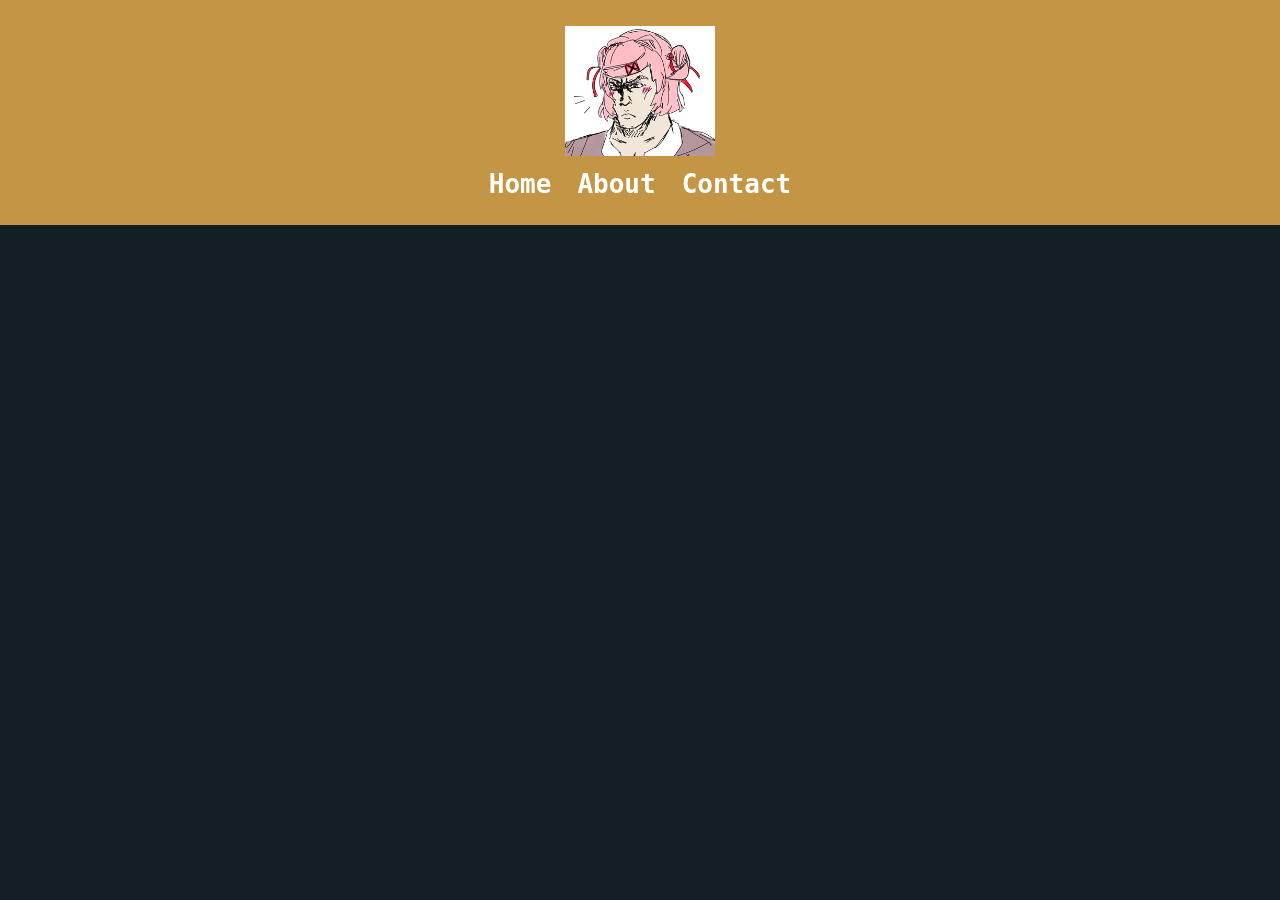
==== index.html @ 2041772a "forst first" ====
<!DOCTYPE html>
<html lang="en">
<head>
    <meta charset="UTF-8">
    <meta name="viewport" content="width=device-width, initial-scale=1.0">
    <link rel="stylesheet" href="css/styles.css">
    <title>Dream Team</title>
</head>
<body>
    <header id="top-header">
        <img src="images/natsuki.png" alt="test" id="logo">
        <nav id="navHeader">
            <a href="#">Home</a>
            <a href="#">About</a>
            <a href="#">Contact</a>
        </nav>
    </header>
</body>
</html>
---- css/styles.css ----
:root{
    --studio-color: #141F25;
    --studio-color2: #C39544;
    --gap: 2rem;
    font-family: monospace;
}

* {
    margin: 0;
    padding: 0;
    box-sizing: border-box;
    font-family: monospace;
}
html, body {
    height: 100%;
    background-color: var(--studio-color);
}
h1, h2, h3, h4, h5, h6, p {
    margin-bottom: 16px;
}

/* CSS SYSTEMS */

.wrapper {
    display: block;
    position: relative;
    left: 0;
}

.container {
    margin: 0 auto;
    width: 100%;
    max-width: 1024px;
}

/* TOP NAV CONTENT */

#top-header {
    padding: 2rem;
    background-color: var(--studio-color2);
    display: flex;
    flex-direction: column;
    align-items: center;
    justify-content: center;
}

#logo {
    height: 10rem;
    width: auto;
    margin-bottom: 1rem;
    display: block;
}

#navHeader {
    display: flex;
    gap: 2rem;
}

#navHeader a {
    color: white;
    text-decoration: none;
    font-weight: bold;
    font-size: 2rem;
    transition: color 0.2s ease;
}

#navHeader a:hover {
    color: #ff79c6;
}
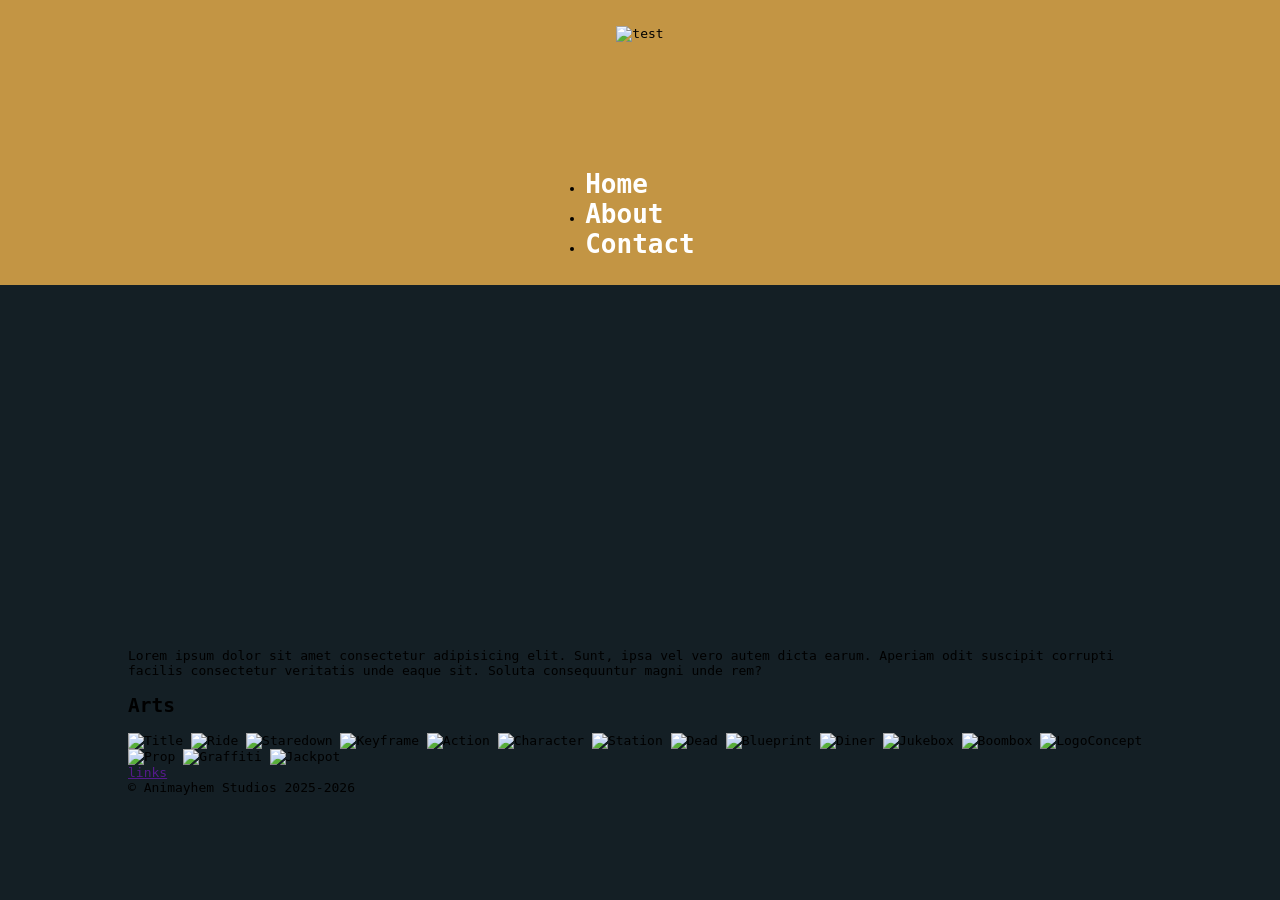
==== commit f4077d50: "push push" ====
--- a/index.html
+++ b/index.html
@@ -8,12 +8,95 @@
 </head>
 <body>
     <header id="top-header">
-        <img src="images/natsuki.png" alt="test" id="logo">
-        <nav id="navHeader">
-            <a href="#">Home</a>
-            <a href="#">About</a>
-            <a href="#">Contact</a>
+        <img src="images/Logo.png" alt="test" id="logo">
+        <nav id="navHeader" class="">
+            <div class="">
+                <ul>
+                    <li>
+                        <a href="index.html">Home</a>
+                    </li>
+                    <li>
+                        <a href="team.html">About</a>
+                    </li>
+                    <li>
+                        <a href="contact.html">Contact</a>
+                    </li>
+                </ul>
+            </div>
         </nav>
     </header>
+    <main>
+        <section id="main-container" class="container">
+            
+            <header id="firstThing" class="center">
+                <!-- <img id="logoFirst" src="images/Logo.png" alt="Studio logo"> -->
+            </header>
+
+            <section class="odd">
+                <div class="wrapper">
+                    <figure id="video-test">
+                        <!-- <video controls>
+                            <source src="/images/animation.mp4" type="video/mp4">
+                        </video> -->
+
+                    <iframe 
+                        src="https://player.vimeo.com/video/1179947944?autoplay=1&muted=1&loop=1&background=0"
+                        width="640" 
+                        height="360" 
+                        frameborder="0" 
+                        allow="autoplay; fullscreen; picture-in-picture"
+                        allowfullscreen>
+                    </iframe>
+                        
+                        <figcaption>
+                            <p>
+                                Lorem ipsum dolor sit amet consectetur adipisicing elit. Sunt, ipsa vel vero autem dicta earum. Aperiam odit suscipit corrupti facilis consectetur veritatis unde eaque sit. Soluta consequuntur magni unde rem?
+                            </p>
+                            
+                        </figcaption>
+                        
+                    </figure>
+                </div>
+            </section>
+
+            <section class="even">
+                <div class="wrapper">
+                    <header id="showText" class="center">
+                        <h2>Arts</h2>
+                    </header>
+
+                    <section class="showcase-gallery" aria-label="Artwork">
+                        <img src="images/artwork/TitleCard.png" alt="Title">
+                        <img src="images/artwork/Ride.png" alt="Ride">
+                        <img src="images/artwork/Staredown.png" alt="Staredown">
+                        <img src="images/artwork/keyframes.png" alt="Keyframe">
+                        <img src="images/artwork/hit.png" alt="Action">
+                        <img src="images/artwork/hegotgit.png" alt="Character">
+                        <img src="images/artwork/station.png" alt="Station">
+                        <img src="images/artwork/dead.png" alt="Dead">
+                        <img src="images/artwork/blueprint.png" alt="Blueprint">
+                        <img src="images/artwork/dine.png" alt="Diner">
+                        <img src="images/artwork/juke.png" alt="Jukebox">
+                        <img src="images/artwork/boom.png" alt="Boombox">
+                        <img src="images/artwork/logoConcept.png" alt="LogoConcept">
+                        <img src="images/artwork/propArt.png" alt="Prop">
+                        <img src="images/artwork/graffiti.png" alt="Graffiti">
+                        <img src="images/artwork/jackpot.png" alt="Jackpot">
+                    </section>
+                </div>
+            </section>
+        </section>
+    </main>
+    <footer>
+        <div class="container center">
+            <div id="footer-container">
+                <div id="footer-inner">
+                    <!-- <img src="images/natsuki.png" alt="" id="logo"> -->
+                    <a href="">links</a>
+                </div>
+                <p> &copy; Animayhem Studios 2025-2026</p>
+            </div>
+        </div>
+    </footer>
 </body>
 </html>
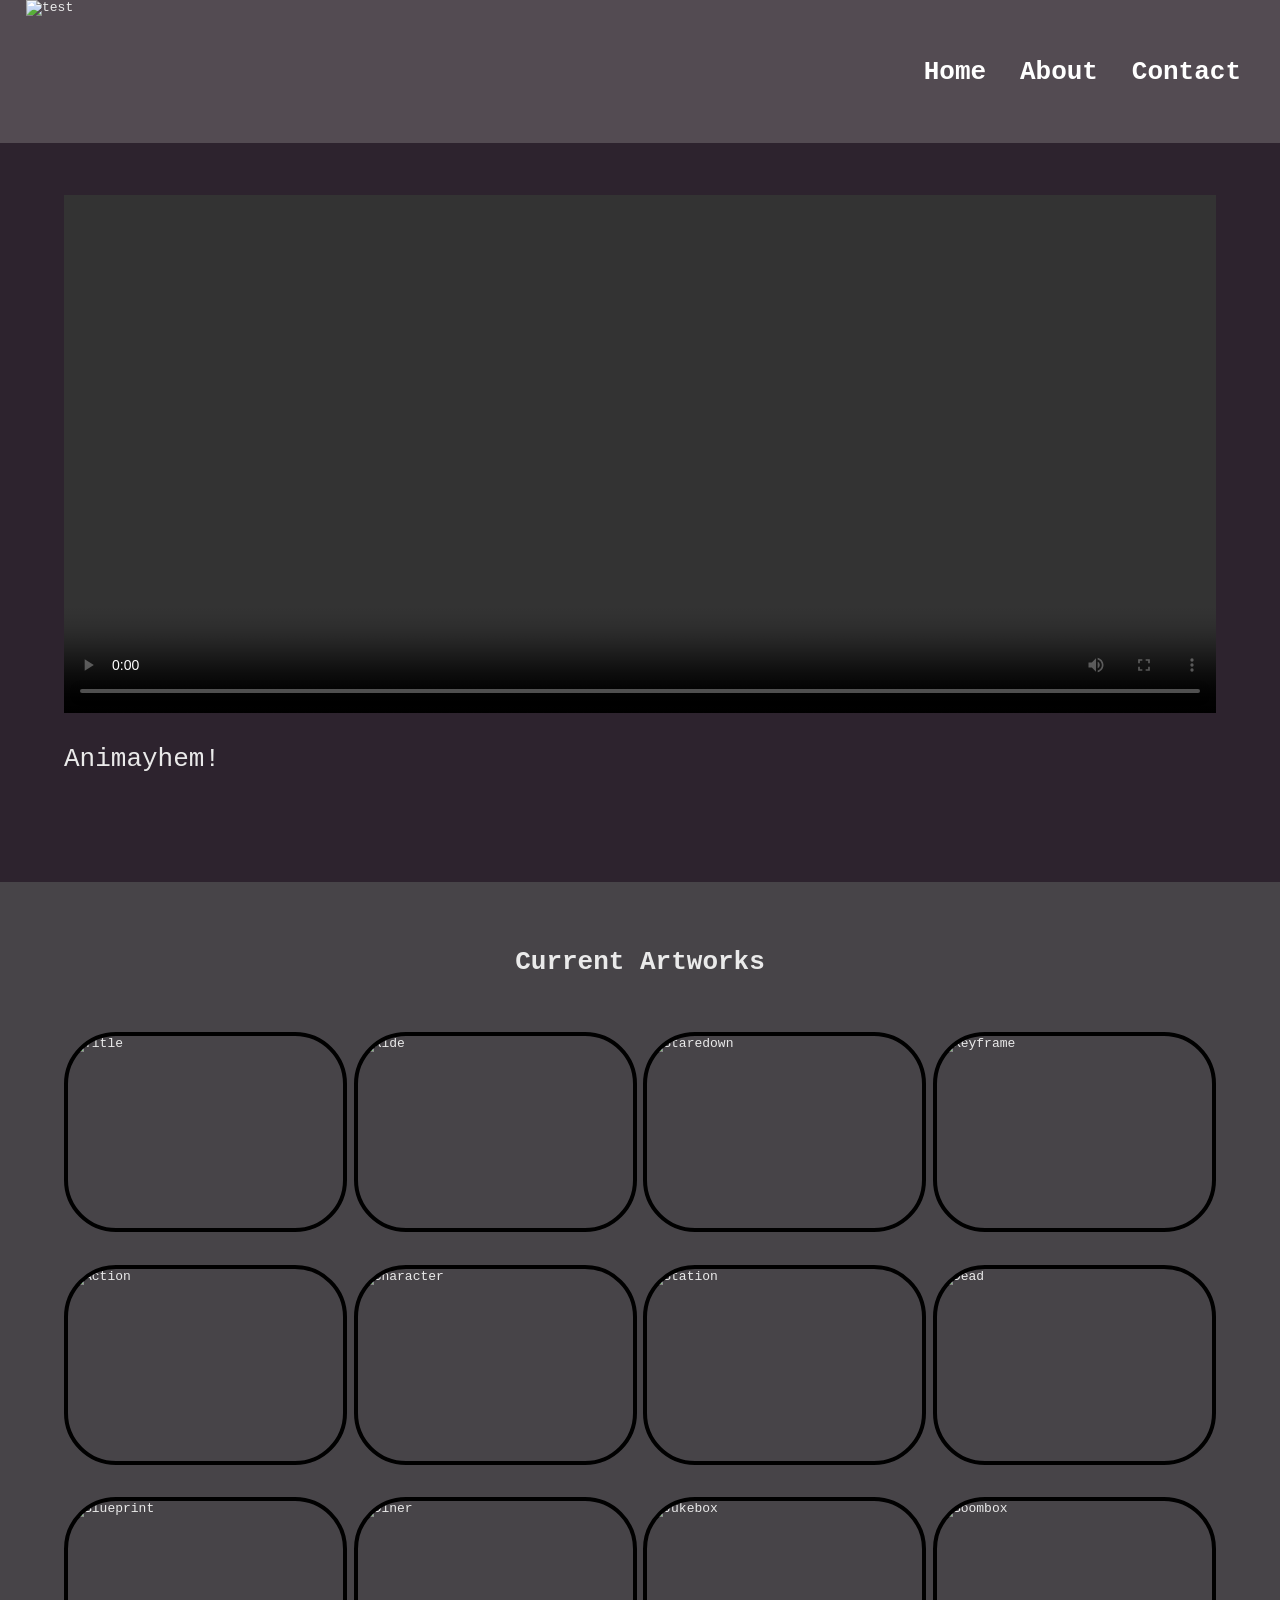
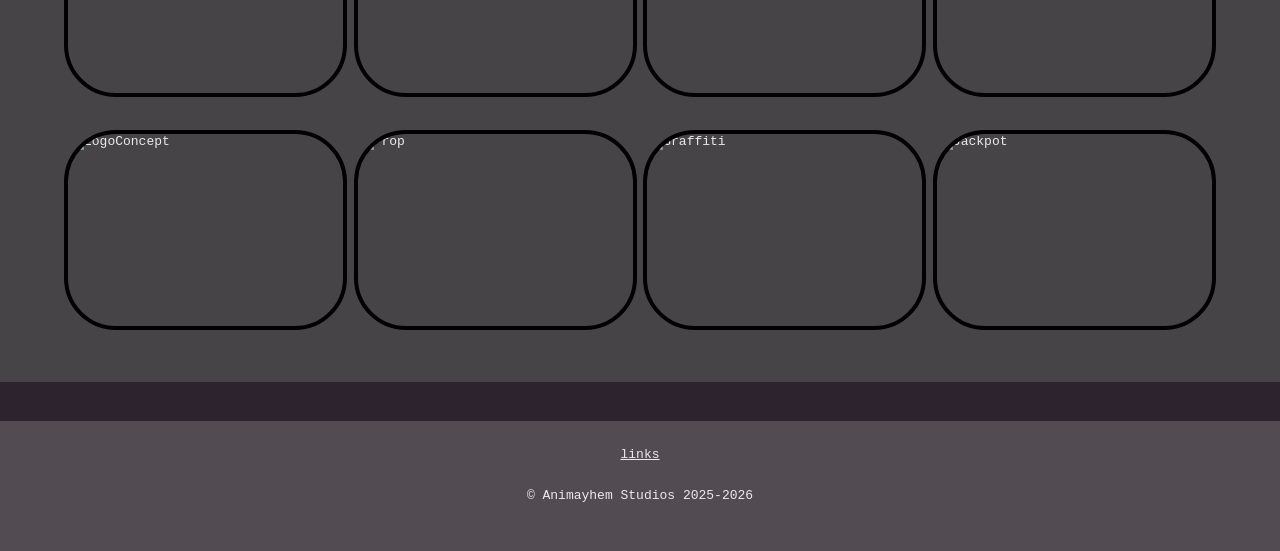
==== commit a4c66b5a: "3 3" ====
--- a/index.html
+++ b/index.html
@@ -35,22 +35,22 @@
             <section class="odd">
                 <div class="wrapper">
                     <figure id="video-test">
-                        <!-- <video controls>
-                            <source src="/images/animation.mp4" type="video/mp4">
-                        </video> -->
+                        <video controls>
+                            <source src="/images/final_ani_renders.mp4" type="video/mp4">
+                        </video>
 
-                    <iframe 
+                    <!-- <iframe 
                         src="https://player.vimeo.com/video/1179947944?autoplay=1&muted=1&loop=1&background=0"
-                        width="640" 
-                        height="360" 
+                        width="1280" 
+                        height="800" 
                         frameborder="0" 
-                        allow="autoplay; fullscreen; picture-in-picture"
+                        allow="fullscreen; picture-in-picture"
                         allowfullscreen>
-                    </iframe>
+                    </iframe> -->
                         
                         <figcaption>
                             <p>
-                                Lorem ipsum dolor sit amet consectetur adipisicing elit. Sunt, ipsa vel vero autem dicta earum. Aperiam odit suscipit corrupti facilis consectetur veritatis unde eaque sit. Soluta consequuntur magni unde rem?
+                                Animayhem!
                             </p>
                             
                         </figcaption>
@@ -62,7 +62,7 @@
             <section class="even">
                 <div class="wrapper">
                     <header id="showText" class="center">
-                        <h2>Arts</h2>
+                        <h2>Current Artworks</h2>
                     </header>
 
                     <section class="showcase-gallery" aria-label="Artwork">
@@ -86,6 +86,12 @@
                 </div>
             </section>
         </section>
+
+        <section class="odd">
+            <div class="wrapper">
+                
+            </div>
+        </section>
     </main>
     <footer>
         <div class="container center">
--- a/css/styles.css
+++ b/css/styles.css
@@ -1,6 +1,7 @@
 :root{
-    --studio-color: #141F25;
-    --studio-color2: #C39544;
+    --studio-color: #2D232E;
+    --studio-color2: #534B52;
+    --studio-color3: #474448;
     --gap: 2rem;
     font-family: monospace;
 }
@@ -10,6 +11,7 @@
     padding: 0;
     box-sizing: border-box;
     font-family: monospace;
+    color:#eaeaea;
 }
 html, body {
     height: 100%;
@@ -19,41 +21,109 @@
     margin-bottom: 16px;
 }
 
+div {
+    display: block;
+}
+
 /* CSS SYSTEMS */
 
 .wrapper {
-    display: block;
-    position: relative;
-    left: 0;
+    max-width: min(90%, 1280px);
+    margin: 0 auto;
+}
+
+/* Alternatively */
+
+/* .wrapper {
+    max-width: min(90%, 1200px);
+    margin: 0 auto;
+} */
+
+.odd {
+    margin-bottom: 3rem;
+}
+
+.even {
+    background-color: var(--studio-color3);
+    padding: 3rem 0;
+}
+
+h2 {
+    font-size: 2rem;
 }
 
 .container {
     margin: 0 auto;
     width: 100%;
-    max-width: 1024px;
-}
-
-/* TOP NAV CONTENT */
-
-#top-header {
-    padding: 2rem;
-    background-color: var(--studio-color2);
+    /* max-width: 1280px; */
+}
+
+.line-break {
+    height: 1px;
+    width: 100%;
+    margin-bottom: 4rem;
+}
+
+.center {
     display: flex;
     flex-direction: column;
     align-items: center;
     justify-content: center;
-}
-
-#logo {
-    height: 10rem;
-    width: auto;
-    margin-bottom: 1rem;
-    display: block;
+    text-align: center;
+}
+
+/* TOP NAV CONTENT */
+
+
+nav {
+    position: relative;
+    display: flex;
+    margin: 2rem;
+}
+
+nav ul {
+    text-align: center;
 }
 
 #navHeader {
     display: flex;
     gap: 2rem;
+    /* grid-template-columns: 3; */
+}
+
+#top-header {
+    width: 100%;
+    /* padding-top: 1rem;
+    padding-bottom: 1rem; */
+    background-color: var(--studio-color2);
+    display: flex;
+    /* flex-direction: column; */
+    align-items: center;
+    justify-content: space-between;
+}
+
+#studio-logo {
+    height: 10rem;
+    width: auto;
+    margin-bottom: 1rem;
+    margin-left: 5rem;
+    display: block;
+}
+
+#logo {
+    position: relative;
+
+    height: 10rem;
+    width: auto;
+    margin-left: 2rem;
+    margin-bottom: 1rem;
+    /* display: block; */
+}
+
+nav ul li {
+    display: inline-block;
+    list-style: none;
+    margin: 1rem;
 }
 
 #navHeader a {
@@ -67,3 +137,192 @@
 #navHeader a:hover {
     color: #ff79c6;
 }
+
+/* MAIN CONTENT */
+
+#main-container {
+    min-height: 1200px;
+}
+
+#logoFirst {
+    max-width: 300px;
+    width: 100%;
+    margin: 2rem auto;
+    display: block;
+}
+
+#firstThing {
+    margin: 2rem;
+}
+
+#video-test {
+    width: 100%;
+    aspect-ratio: 16 / 9;
+    margin-bottom: 2rem;
+}
+
+#video-test video {
+    width: 100%;
+    height: 80%;
+    object-fit: cover;
+    display: block;
+}
+
+figcaption p {
+    max-width: 75ch;
+    margin: 2rem auto;
+    line-height: 1.6;
+    font-size: 2rem;
+}
+
+#showText {
+    margin: 2rem;
+}
+
+.showcase-gallery {
+    display: grid;
+    grid-template-columns: repeat(4, 1fr);
+    gap: .5rem;
+    justify-items: center;
+}
+
+.showcase-gallery img {
+    display: block;
+    height: 200px;
+    width: 100%;
+    object-fit: cover;
+    margin: 1rem;
+    /* padding-bottom: 1rem; */
+    border-radius: 4rem;
+    border: 4px solid black;
+}
+
+/* TEAM CONTENT */
+
+#our-story {
+    font-size: 4rem;
+    padding: 4rem;
+}
+
+#story-p {
+    font-size: 2rem;
+}
+
+
+#meet-the-team {
+    font-size: 4rem;
+}
+
+.team-grid {
+    list-style: none;
+    display: grid;
+    grid-template-columns: repeat(auto-fit, minmax(200px, 1fr));
+    gap: 2rem;
+    padding: 0;
+}
+
+.team-member {
+    text-align: center;
+}
+
+.team-member img {
+    width: 100%;
+    max-width: 16rem;
+    aspect-ratio: 1 / 1;
+    object-fit: cover;
+    border-radius: 1rem;
+    margin-bottom: 1rem;
+}
+
+.team-member h2 {
+    font-size: 1.75rem;
+    margin-bottom: 0.5rem;
+}
+
+.team-member p {
+    font-size: 1rem;
+}
+
+/* FOOTER CONTENT */
+
+footer {
+    width: 100%;
+    height: 10rem;
+    background-color: var(--studio-color2);
+}
+
+#footer-container {
+    display: grid;
+    height: 100%;
+}
+
+#footer-inner {
+    padding: 2rem;
+}
+
+/* Contact Section */
+#contact-section {
+    padding: 2rem 1rem;
+}
+
+#contact-section h1 {
+    font-size: 4rem;
+    margin-bottom: 1rem;
+}
+
+#contact-section p {
+    font-size: 2rem;
+    margin-bottom: 1rem;
+    padding-bottom: 1rem;
+}
+
+form {
+    max-width: 50rem;
+    font-size: 2rem;
+}
+
+form div {
+    margin-bottom: 1rem;
+    padding-bottom: 1rem;
+}
+
+form label {
+    font-weight: bold;
+}
+
+form input,
+form textarea {
+    width: 100%;
+    padding: 0.5rem;
+    /* margin-bottom: 0.5rem; */
+    margin-top: 1rem;
+    font-size: 1rem;
+    border: 1px solid #ccc;
+    border-radius: 8px;
+    box-sizing: border-box;
+    color: black;
+}
+
+form textarea {
+    resize: vertical;
+}
+
+form button {
+    padding: 2rem;
+    font-size: 16px;
+    border: none;
+    border-radius: 4px;
+    cursor: pointer;
+}
+
+form button:hover {
+    opacity: 0.9;
+}
+
+#contact-info {
+    margin-top: 3rem;
+}
+
+#contact-info h2 {
+    margin-bottom: 1rem;
+}
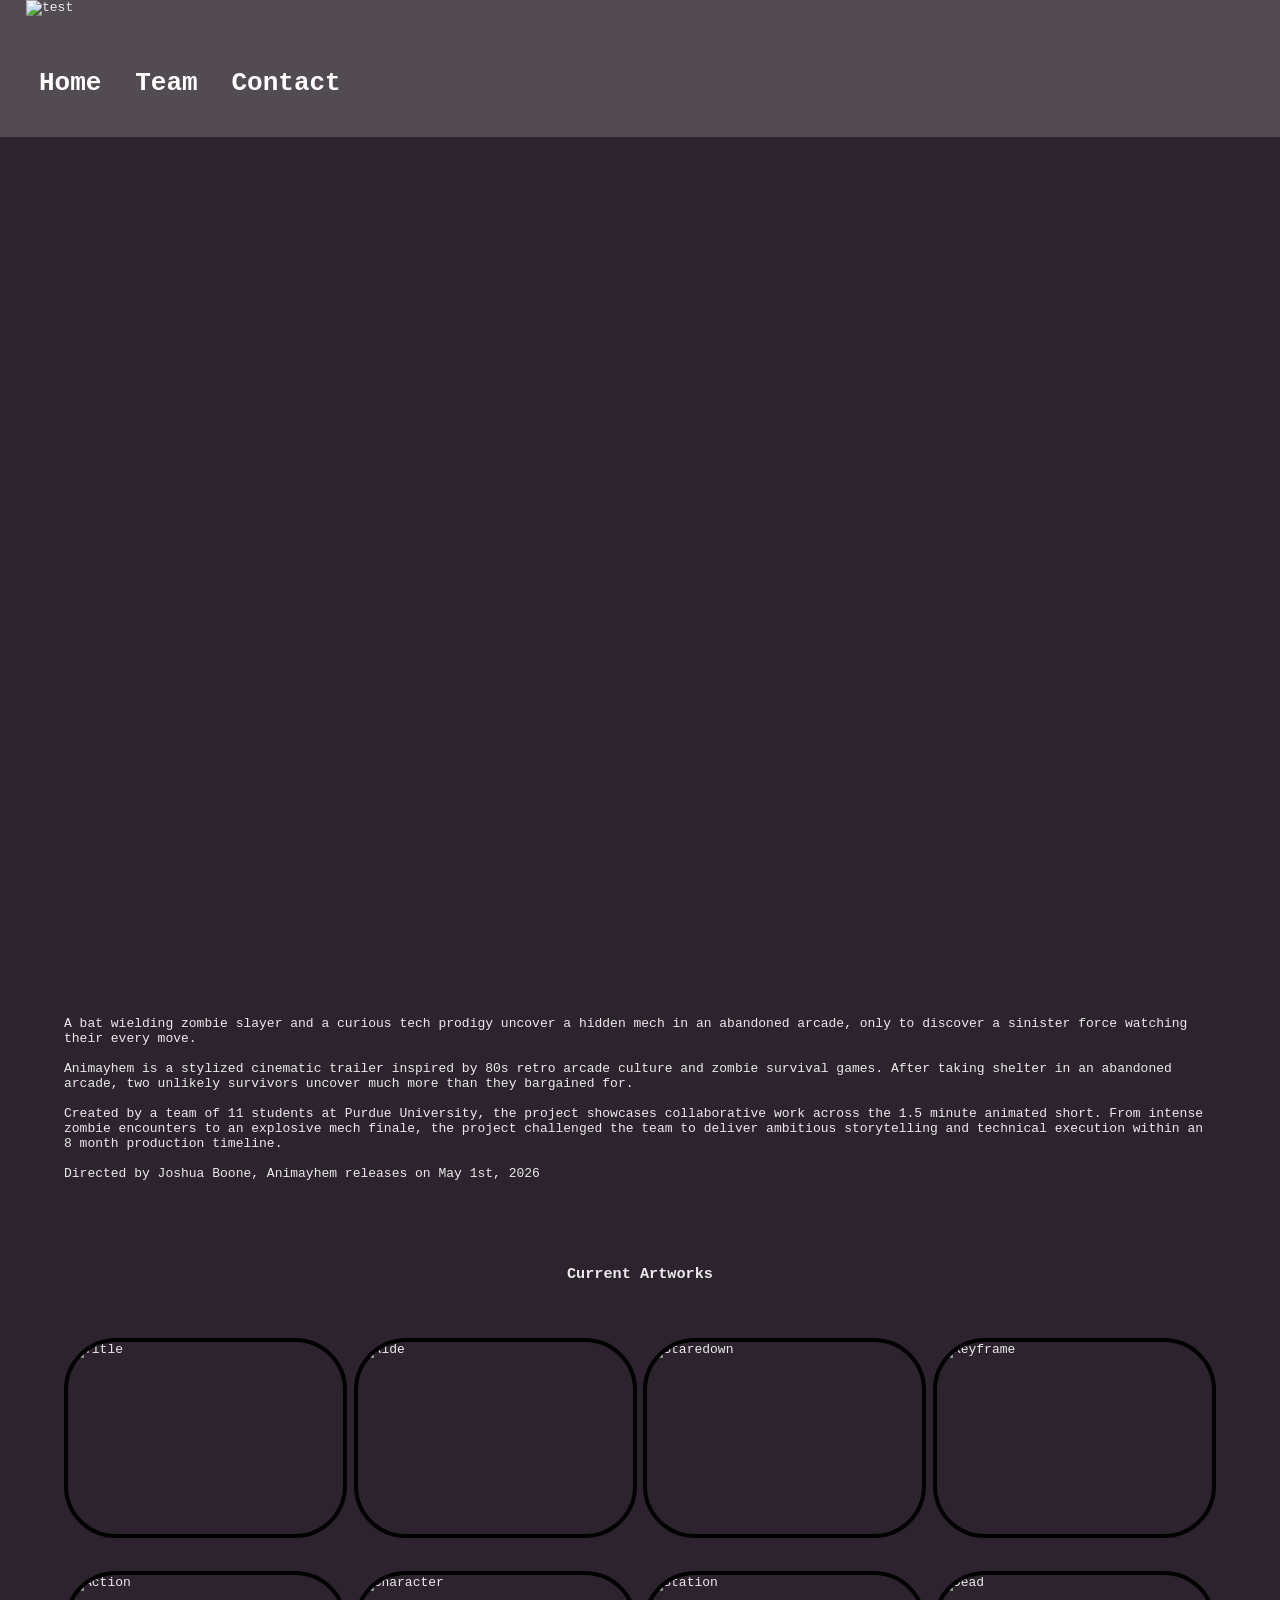
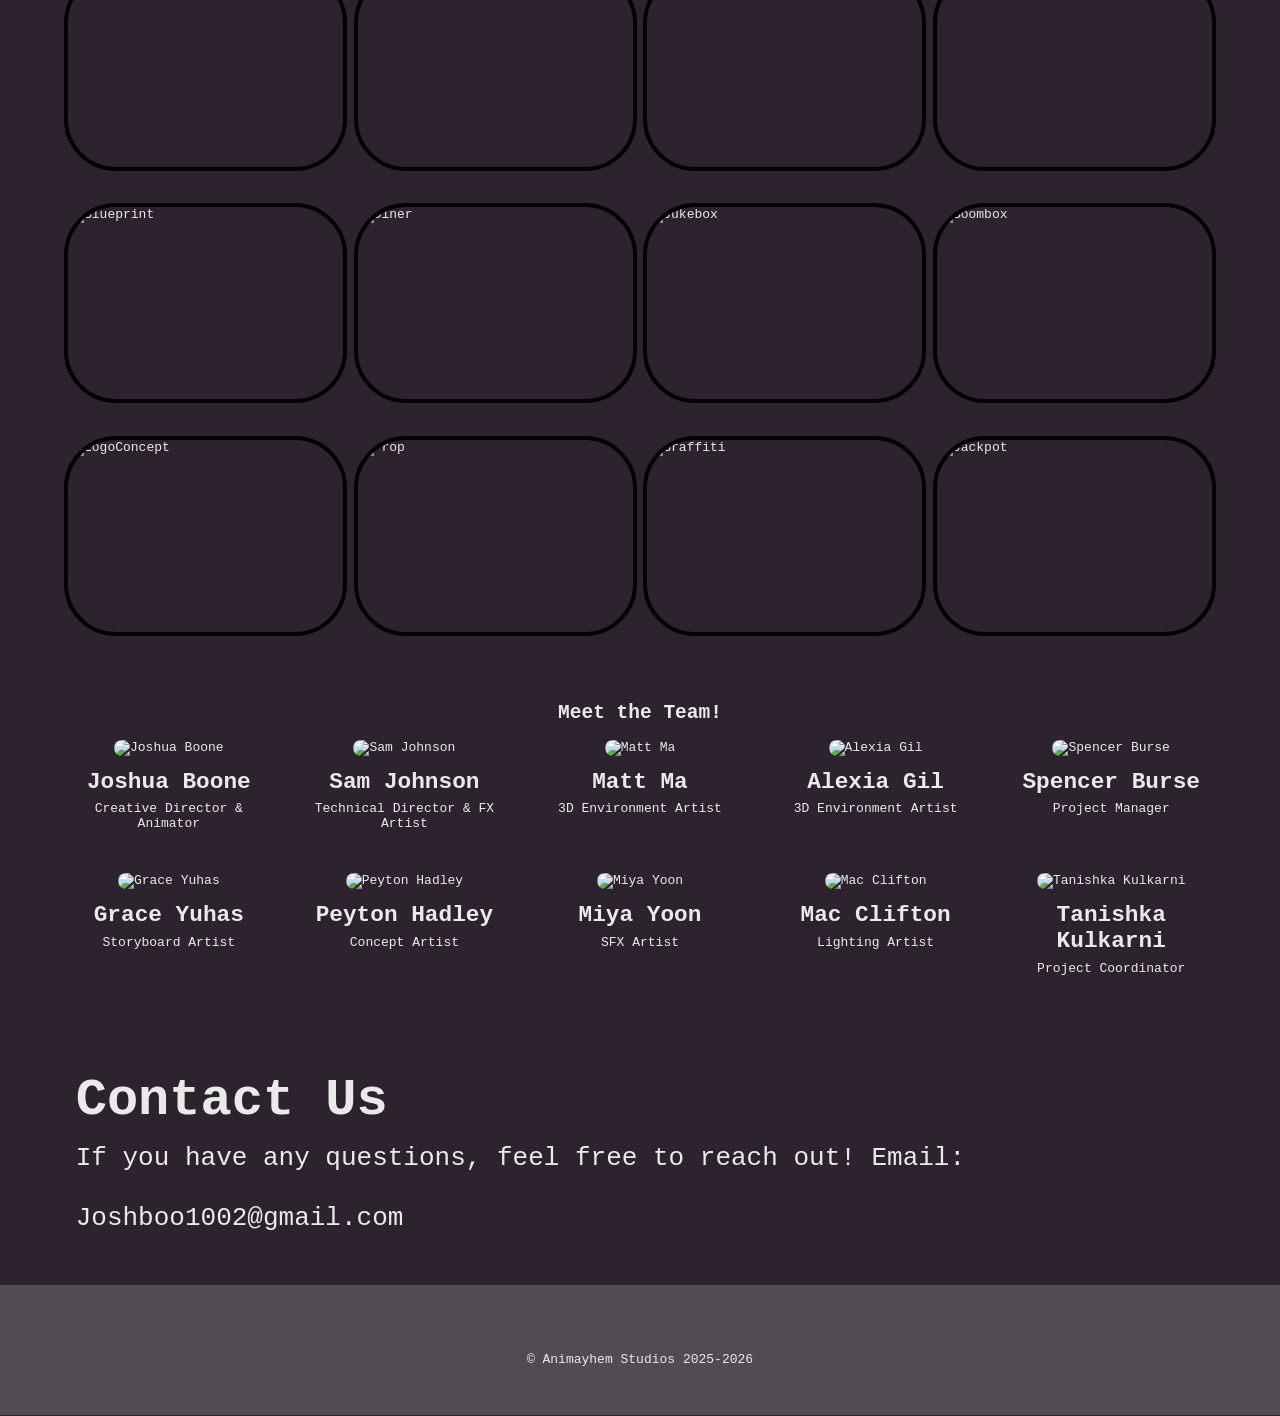
==== commit 17243f38: "update with vimeo have figure as backup" ====
--- a/index.html
+++ b/index.html
@@ -8,61 +8,62 @@
 </head>
 <body>
     <header id="top-header">
-        <img src="images/Logo.png" alt="test" id="logo">
-        <nav id="navHeader" class="">
-            <div class="">
+        <div id="header-inner">
+            <img src="images/Logo.png" alt="test" id="logo">
+
+            <nav id="navHeader">
                 <ul>
-                    <li>
-                        <a href="index.html">Home</a>
-                    </li>
-                    <li>
-                        <a href="team.html">About</a>
-                    </li>
-                    <li>
-                        <a href="contact.html">Contact</a>
-                    </li>
+                    <li><a href="#">Home</a></li>
+                    <li><a href="#team">Team</a></li>
+                    <li><a href="#contact-section">Contact</a></li>
                 </ul>
-            </div>
-        </nav>
+            </nav>
+        </div>
     </header>
     <main>
         <section id="main-container" class="container">
-            
-            <header id="firstThing" class="center">
-                <!-- <img id="logoFirst" src="images/Logo.png" alt="Studio logo"> -->
-            </header>
-
-            <section class="odd">
-                <div class="wrapper">
+            <section class="wrapper">
+                <!-- <div>
                     <figure id="video-test">
-                        <video controls>
-                            <source src="/images/final_ani_renders.mp4" type="video/mp4">
-                        </video>
-
-                    <!-- <iframe 
-                        src="https://player.vimeo.com/video/1179947944?autoplay=1&muted=1&loop=1&background=0"
-                        width="1280" 
-                        height="800" 
-                        frameborder="0" 
-                        allow="fullscreen; picture-in-picture"
-                        allowfullscreen>
-                    </iframe> -->
-                        
-                        <figcaption>
-                            <p>
-                                Animayhem!
-                            </p>
-                            
+                        <video autoplay muted loop playsinline>
+                            <source src="AnimayhemRenders.mov" type="video/mp4">
+                        </video> -->
+
+                        <!-- <figcaption>
+
                         </figcaption>
-                        
                     </figure>
-                </div>
+
+                </div> -->
+                <iframe title="vimeo-player" src="https://player.vimeo.com/video/1188656309?h=7fda220554" width="1280" height="900" frameborder="0" referrerpolicy="strict-origin-when-cross-origin" allow="autoplay; fullscreen; picture-in-picture; clipboard-write; encrypted-media; web-share"   allowfullscreen style="margin-bottom: -6rem">
+                </iframe>
+                <div class="line-break"></div>
             </section>
 
-            <section class="even">
-                <div class="wrapper">
+            <section class="wrapper">
+                <div id="video-caption">
+                <div>
+                    <p id="poster-text">
+                    A bat wielding zombie slayer and a curious tech prodigy uncover a hidden mech in an abandoned arcade, only to discover a sinister force watching their every move. 
+                        <br><br>
+                    Animayhem is a stylized cinematic trailer inspired by 80s retro arcade culture and zombie survival games. After taking shelter in an abandoned arcade, two unlikely survivors uncover much more than they bargained for. 
+                        <br><br>
+                    Created by a team of 11 students at Purdue University, the project showcases collaborative work across the 1.5 minute animated short. From intense zombie encounters to an explosive mech finale, the project challenged the team to deliver ambitious storytelling and technical execution within an 8 month production timeline.
+                        <br><br>
+                    Directed by Joshua Boone, Animayhem releases on May 1st, 2026 
+                    </p>
+                </div>
+                <div id="poster">
+                    <img src="images/ANIMAYHEMPOSTERPRINT.png" alt="">
+                </div>
+                </div>
+                <div class="line-break"></div>
+            </section>
+
+
+            <section class="wrapper odd">
                     <header id="showText" class="center">
-                        <h2>Current Artworks</h2>
+                        <h1>Current Artworks</h1>
                     </header>
 
                     <section class="showcase-gallery" aria-label="Artwork">
@@ -83,13 +84,112 @@
                         <img src="images/artwork/graffiti.png" alt="Graffiti">
                         <img src="images/artwork/jackpot.png" alt="Jackpot">
                     </section>
-                </div>
-            </section>
+                    <div class="line-break"></div>
+                </section>
         </section>
 
-        <section class="odd">
+        <!-- TEAM -->
+
+        <section class="wrapper">
+            <h1 class="center" id="team">Meet the Team!</h1>
+            <ul class="team-grid">
+                <li class="team-member">
+                    <img src="images/team/joshua.png" alt="Joshua Boone">
+                    <h2>Joshua Boone</h2>
+                    <p>Creative Director & Animator</p>
+                </li>
+
+                <li class="team-member">
+                    <img src="images/team/sam.png" alt="Sam Johnson">
+                    <h2>Sam Johnson</h2>
+                    <p>Technical Director & FX Artist</p>
+                </li>
+
+                <li class="team-member">
+                    <img src="images/team/matt.png" alt="Matt Ma">
+                    <h2>Matt Ma</h2>
+                    <p>3D Environment Artist</p>
+                </li>
+
+                <li class="team-member">
+                    <img src="images/team/alexia.png" alt="Alexia Gil">
+                    <h2>Alexia Gil</h2>
+                    <p>3D Environment Artist</p>
+                </li>
+
+                <li class="team-member">
+                    <img src="images/team/spencer.png" alt="Spencer Burse">
+                    <h2>Spencer Burse</h2>
+                    <p>Project Manager</p>
+                </li>
+
+                <li class="team-member">
+                    <img src="images/team/grace.png" alt="Grace Yuhas">
+                    <h2>Grace Yuhas</h2>
+                    <p>Storyboard Artist</p>
+                </li>
+
+                <li class="team-member">
+                    <img src="images/team/peyton.png" alt="Peyton Hadley">
+                    <h2>Peyton Hadley</h2>
+                    <p>Concept Artist</p>
+                </li>
+
+                <li class="team-member">
+                    <img src="images/team/miya.png" alt="Miya Yoon">
+                    <h2>Miya Yoon</h2>
+                    <p>SFX Artist</p>
+                </li>
+
+                <li class="team-member">
+                    <img src="images/team/mac.png" alt="Mac Clifton">
+                    <h2>Mac Clifton</h2>
+                    <p>Lighting Artist</p>
+                </li>
+
+                <li class="team-member">
+                    <img src="images/team/tanishka.jpg" alt="Tanishka Kulkarni">
+                    <h2>Tanishka Kulkarni</h2>
+                    <p>Project Coordinator</p>
+                </li>
+            </ul>
+            <div class="line-break"></div>
+        </section>
+
+        <!-- CONTACT -->
+
+        <section id="contact-section">
             <div class="wrapper">
-                
+                <h1>Contact Us</h1>
+                <p>If you have any questions, feel free to reach out! Email: <br><br> Joshboo1002@gmail.com</p>
+
+                <!-- FORM REQUIRES NODEJS OR BACKEND FUNCTIONALITY -->
+
+                <!-- <form action="#" method="post">
+                    <div>
+                        <label for="name">Full Name</label><br>
+                        <input type="text" id="name" name="name" required>
+                    </div>
+
+                    <div>
+                        <label for="email">Email Address</label><br>
+                        <input type="email" id="email" name="email" required>
+                    </div>
+
+                    <div>
+                        <label for="subject">Subject</label><br>
+                        <input type="text" id="subject" name="subject">
+                    </div>
+
+                    <div>
+                        <label for="message">Message</label><br>
+                        <textarea id="message" name="message" rows="5" required></textarea>
+                    </div>
+
+                    <div>
+                        <button type="submit">Send Message</button>
+                    </div>
+                </form> -->
             </div>
         </section>
     </main>
@@ -98,11 +198,30 @@
             <div id="footer-container">
                 <div id="footer-inner">
                     <!-- <img src="images/natsuki.png" alt="" id="logo"> -->
-                    <a href="">links</a>
+                    <a href="">
+                        <img src="images/instagram.png" alt="">
+                    </a>
                 </div>
                 <p> &copy; Animayhem Studios 2025-2026</p>
             </div>
         </div>
     </footer>
 </body>
+
+<script>
+let lastScrollY = window.scrollY;
+const header = document.getElementById("top-header");
+
+window.addEventListener("scroll", () => {
+    const currentScrollY = window.scrollY;
+
+    if (currentScrollY > lastScrollY) {
+        header.classList.add("hide");
+    } else {
+        header.classList.remove("hide");
+    }
+
+    lastScrollY = currentScrollY;
+});
+</script>
 </html>
